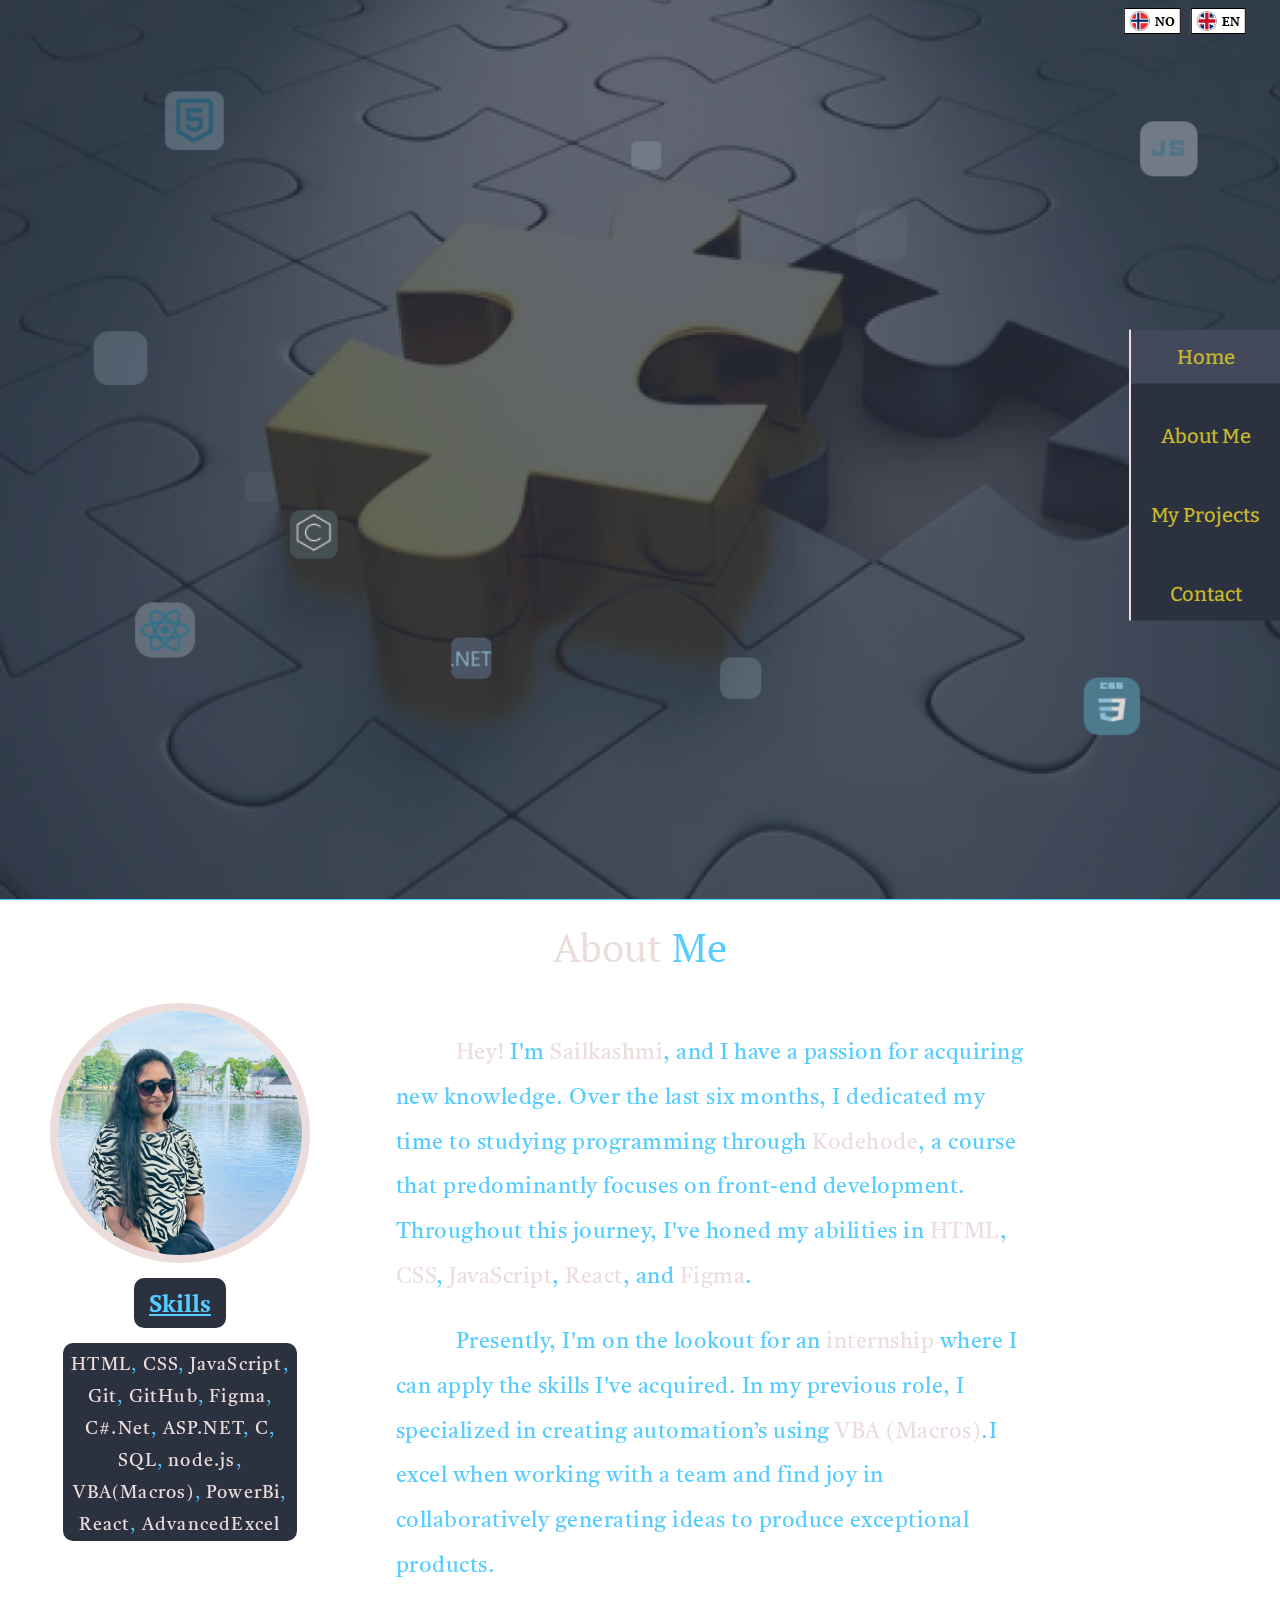
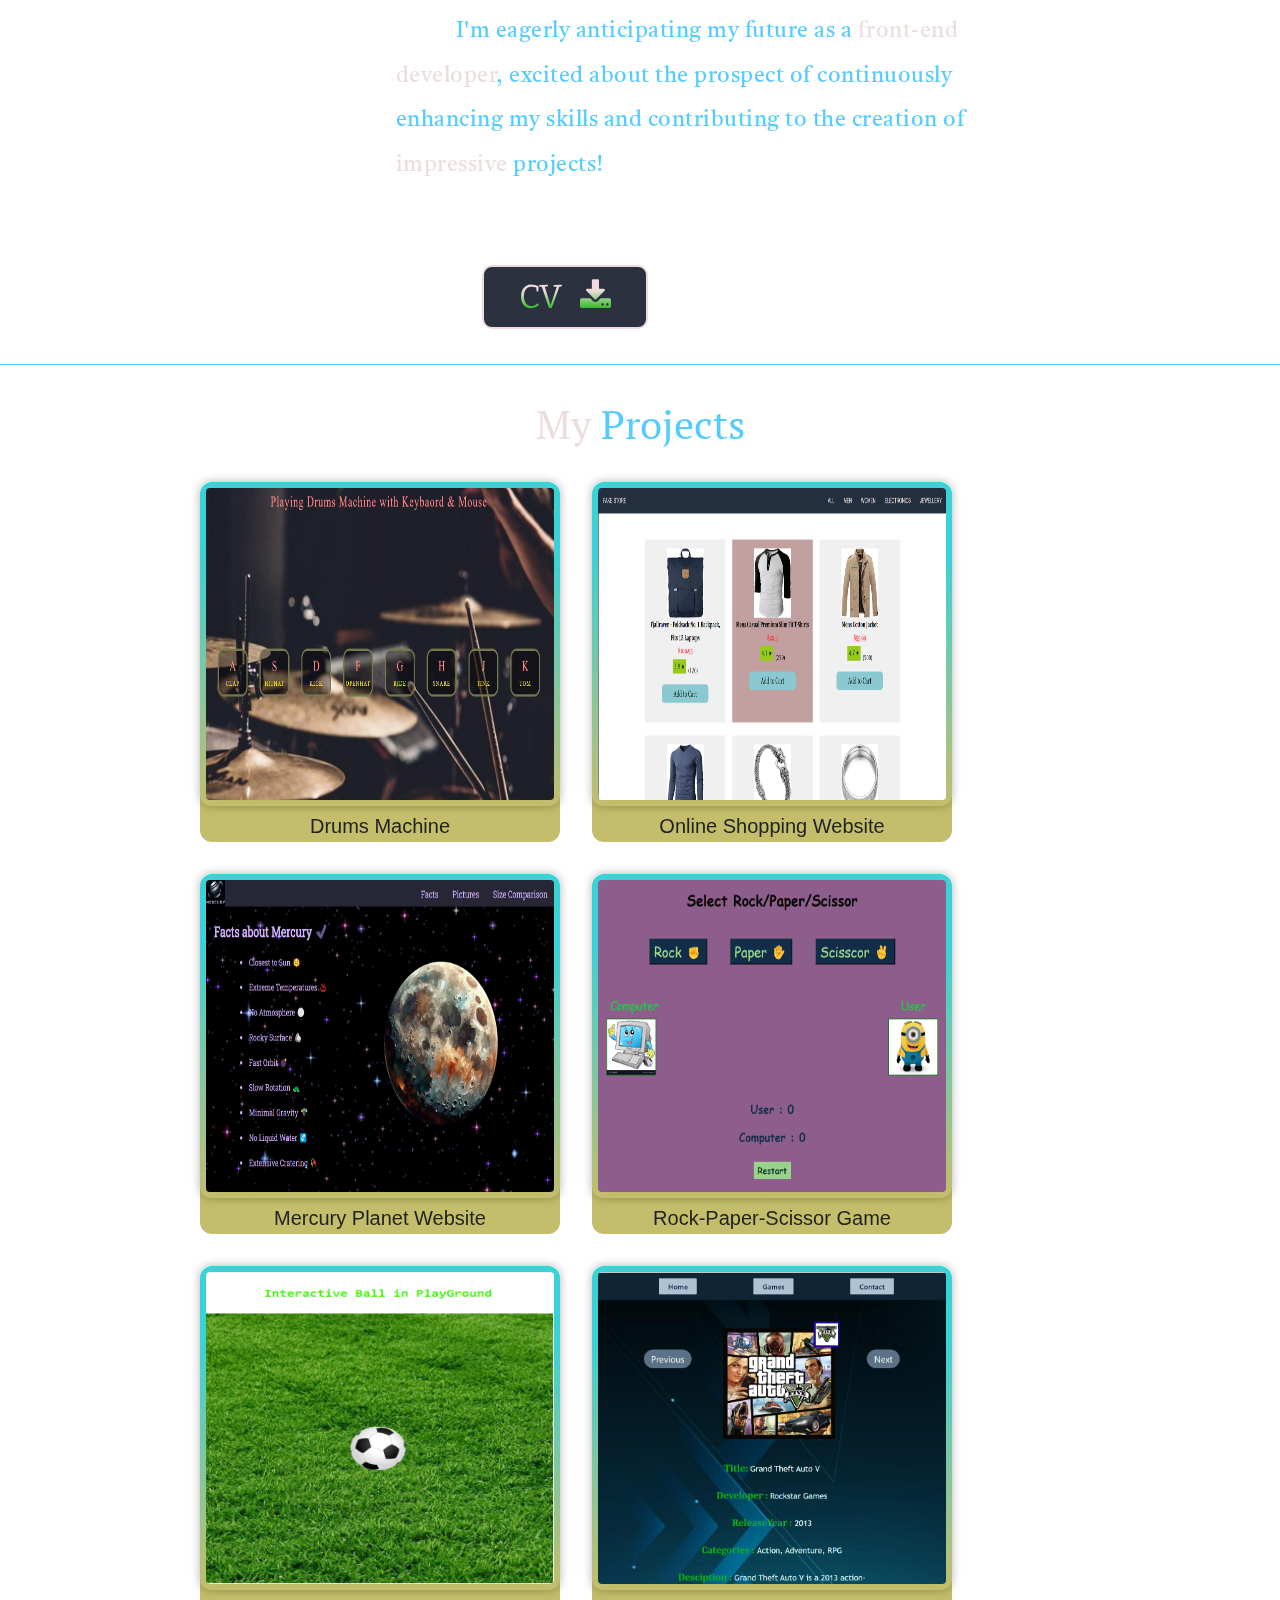
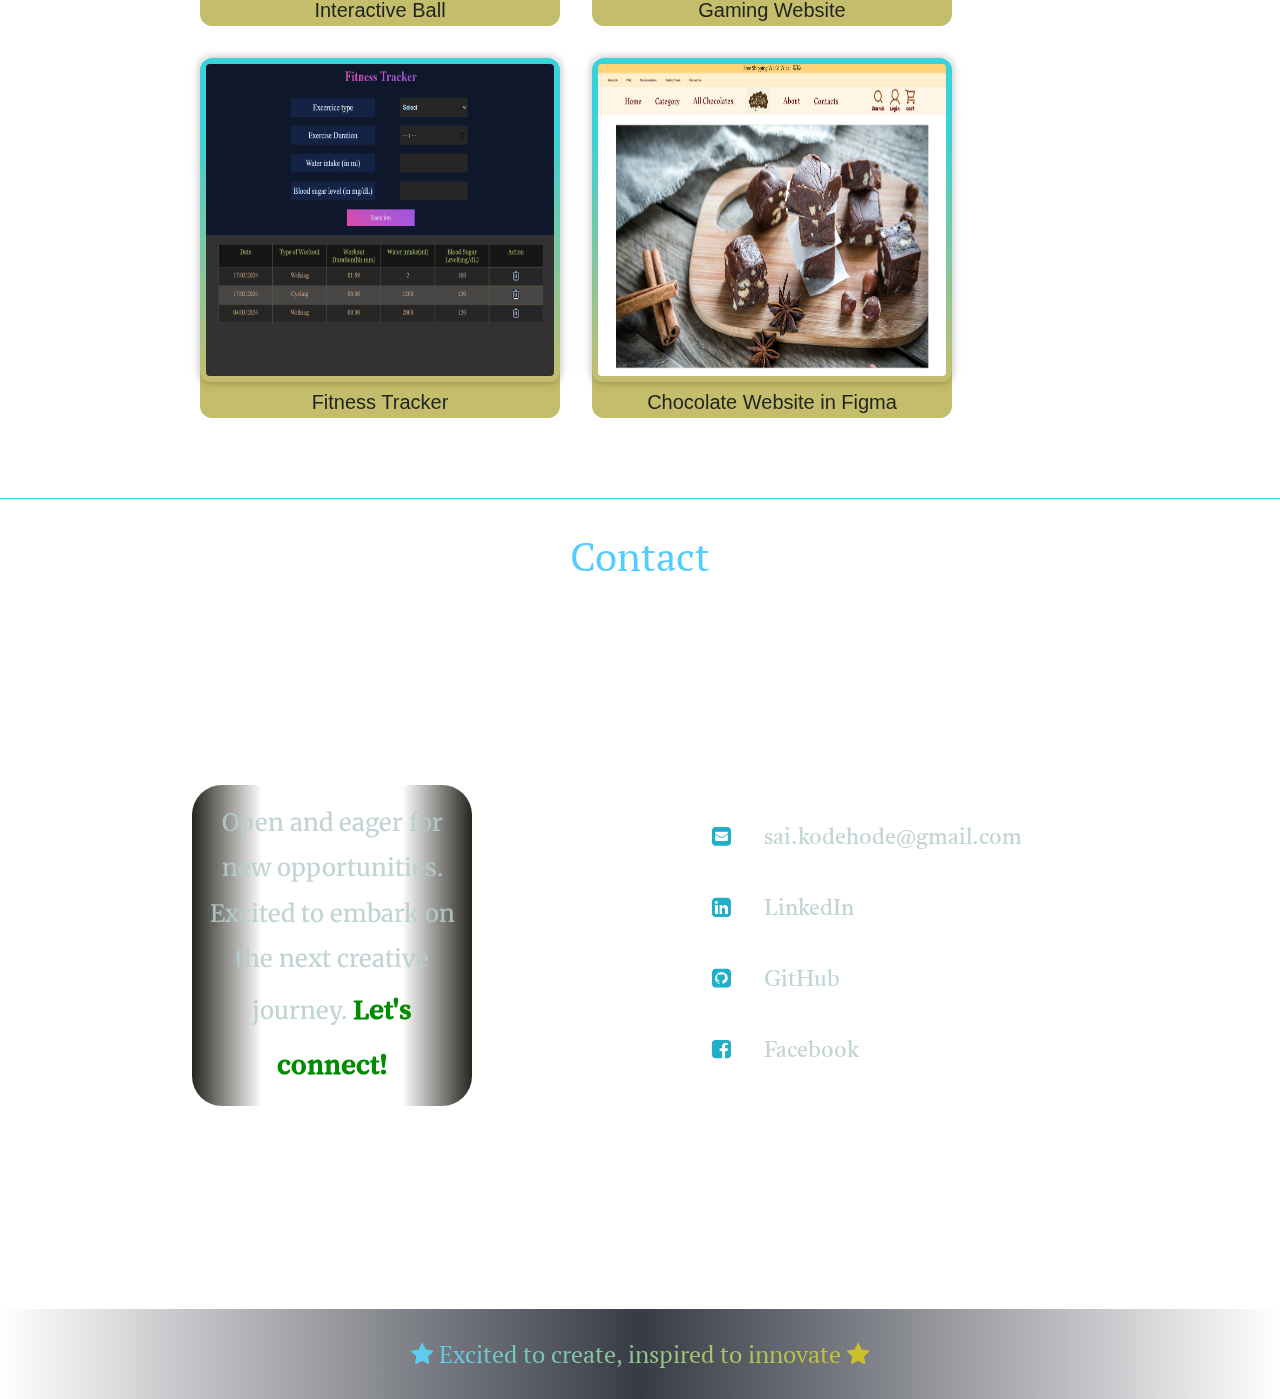
==== indexenglish.html @ f4fa4162 "Sailakshmi Navaneetam Portfolio" ====
<!DOCTYPE html>
<html lang="en">
  <head>
    <meta charset="UTF-8" />
    <meta name="viewport" content="width=device-width, initial-scale=1.0" />
    <link rel="stylesheet" href="style.css" />
    <script src="script.js" defer></script>
    <link rel="icon" href="images/Sai favicon7.png" type="image/x-icon" />

    <link rel="preconnect" href="https://fonts.googleapis.com" />
    <link rel="preconnect" href="https://fonts.gstatic.com" crossorigin />
    <link
      href="https://fonts.googleapis.com/css2?family=PT+Serif:ital,wght@0,400;0,700;1,400;1,700&display=swap"
      rel="stylesheet"
    />
    <link
      href="https://fonts.googleapis.com/css2?family=Bitter:ital,wght@0,100..900;1,100..900&family=Ojuju:wght@200..800&display=swap"
      rel="stylesheet"
    />
    <link
      href="https://fonts.googleapis.com/css2?family=Merriweather:ital,wght@0,300;0,400;0,700;0,900;1,300;1,400;1,700;1,900&family=Roboto+Condensed:ital,wght@0,100..900;1,100..900&family=Roboto:ital,wght@0,100;0,300;0,400;0,500;0,700;0,900;1,100;1,300;1,400;1,500;1,700;1,900&display=swap"
      rel="stylesheet"
    />
    <link
      href="https://fonts.googleapis.com/css2?family=Song+Myung&family=Tiro+Telugu:ital@0;1&display=swap"
      rel="stylesheet"
    />
    <link
      href="https://fonts.googleapis.com/css2?family=Song+Myung&display=swap"
      rel="stylesheet"
    />
    <title id="name">Sailakshmi Navaneetam - Portfolio</title>
    <link
      rel="stylesheet"
      href="https://cdnjs.cloudflare.com/ajax/libs/font-awesome/4.7.0/css/font-awesome.min.css"
    />
  </head>
  <body>
    <div id="language-toggle">
      <button data-lang="no" onclick="changeLanguage('index.html')">
        <div class="flag-container">
          <img src="images/Noway flag icon circle.png" alt="Norway Flag" />
          <span>NO</span>
        </div>
      </button>
      <button data-lang="en" onclick="changeLanguage('indexenglish.html')">
        <div class="flag-container">
          <img src="images/Britan-flag-round-circle-icon.webp" alt="US Flag" />
          <span>EN</span>
        </div>
      </button>
    </div>
    <div class="background"></div>
    <div class="hamburger-menu">
      &#9776;
      <div class="close-menu">&#10006;</div>
    </div>
    <!-- Landing Page -->
    <!-- header -->
    <header>
      <nav id="navbar">
        <ul>
          <li id="homeNavItem">
            <a href="#home" class="">Home</a>
          </li>
          <li id="aboutMeNavItem">
            <a href="#aboutme">About Me</a>
          </li>
          <li id="projectsNavItem">
            <a href="#myprojects">My Projects</a>
          </li>
          <li id="contactNavItem">
            <a href="#contact">Contact</a>
          </li>
        </ul>
      </nav>
    </header>
    <!-- main section -->
    <main id="mainContentContainer">
      <section id="home" class="section-class">
        <div id="title">
          <p id="name">Sailakshmi Navaneetam</p>
          <p id="designation">-Frontend Developer-</p>
        </div>
      </section>
    </main>
    <!-- About Me -->
    <section id="aboutme" class="section-class">
      <h1 class="about-heading">About <span class="me-heading">Me</span></h1>
      <div id="aboutme-div" class="grid-container">
        <!-- Profile picture -->
        <img
          class="image"
          src="images/Sai-profile pic.jpg"
          alt="Sai Profile Picture"
        />
        <!-- pitch -->
        <div id="pitch" class="main-color">
          <p>
            <span class="highlight-color">Hey!</span> I'm
            <span class="highlight-color">Sailkashmi</span>, and I have a
            passion for acquiring new knowledge. Over the last six months, I
            dedicated my time to studying programming through
            <span class="highlight-color">Kodehode</span>, a course that
            predominantly focuses on
            <span class="highlight-color"></span>front-end development.
            Throughout this journey, I've honed my abilities in
            <span class="highlight-color">HTML</span>,
            <span class="highlight-color">CSS</span>,
            <span class="highlight-color">JavaScript</span>,
            <span class="highlight-color">React</span>, and
            <span class="highlight-color">Figma</span>.
          </p>
          <p>
            Presently, I'm on the lookout for an
            <span class="highlight-color">internship</span> where I can apply
            the skills I've acquired. In my previous role, I specialized in
            creating automation’s using
            <span class="highlight-color">VBA (Macros)</span>.I excel when
            working with a team and find joy in collaboratively generating ideas
            to produce exceptional products.
          </p>
          <p>
            I'm eagerly anticipating my future as a
            <span class="highlight-color">front-end developer</span>, excited
            about the prospect of continuously enhancing my skills and
            contributing to the creation of
            <span class="highlight-color">impressive</span>
            projects!
          </p>
        </div>
        <!-- skills -->
        <div class="skills-container">
          <h2 class="skills-heading">Skills</h2>
          <p id="skill-set" class="main-color">
            <span class="highlight-color">HTML</span>,
            <span class="highlight-color"> CSS</span>,
            <span class="highlight-color"> JavaScript</span>,
            <span class="highlight-color"> Git</span>,
            <span class="highlight-color"> GitHub</span>,
            <span class="highlight-color"> Figma</span>,
            <span class="highlight-color"> C#.Net</span>,
            <span class="highlight-color"> ASP.NET</span>,
            <span class="highlight-color"> C</span>,
            <span class="highlight-color"> SQL</span>,
            <span class="highlight-color"> node.js</span>,
            <span class="highlight-color"> VBA(Macros)</span>,
            <span class="highlight-color"> PowerBi</span>,
            <span class="highlight-color"> React</span>,
            <span class="highlight-color"> AdvancedExcel</span>
          </p>
        </div>
        <!-- Resume -->
        <button id="resume">
          <a href="images/CV Sailakshmi Navaneetam.pdf" download
            >CV <i class="fa fa-download"></i
          ></a>
        </button>
      </div>
    </section>

    <!-- My projects -->
    <section id="myprojects" class="section-class">
      <h1 class="about-heading">My <span class="me-heading">Projects</span></h1>
      <!-- projects container -->
      <div class="project-container">
        <!-- individual project -->
        <div class="project-item">
          <img
            src="images/Playing Drums using keyboard and mouse.png"
            alt="Music key notes with background as playing drums image"
          />
          <p class="project-name">Drums Machine</p>
          <div class="description">
            <p>
              "Play drums interactively with keyboard and mouse controls.
              Features vibrant design, clickable buttons, and responsive sound
              mapping using HTML, CSS, and JavaScript."

              <a
                class="github-link"
                href="https://github.com/Kodehode-Stavanger/javascript-advanced-project-drum-machine-Sai-kodehode"
                target="_blank"
                >Github Repo</a
              >
              <a
                class="live-link"
                href="https://kodehode-stavanger.github.io/javascript-advanced-project-drum-machine-Sai-kodehode/"
                target="_blank"
                >Live Page</a
              >
            </p>
          </div>
        </div>
        <div class="project-item">
          <img
            src="images/Fake Store using API's.png"
            alt="Fake store website image"
          />
          <p class="project-name">Online Shopping Website</p>
          <div class="description">
            <p>
              "Fake Store API Webpage: Explore products with dynamic category
              filtering. Responsive design using HTML, CSS, and JavaScript using
              API's for an interactive shopping experience."
              <a
                class="github-link"
                href="https://github.com/Kodehode-Stavanger/javascript-advanced-project-api-Sai-kodehode"
                target="_blank"
                >Github Repo</a
              >
              <a
                class="live-link"
                href="https://kodehode-stavanger.github.io/javascript-advanced-project-api-Sai-kodehode/"
                target="_blank"
                >Live Page</a
              >
            </p>
          </div>
        </div>

        <div class="project-item">
          <img
            src="images/Mercury Planet Website.png"
            alt="Mercury planet Website image"
          />
          <p class="project-name">Mercury Planet Website</p>
          <div class="description text-container">
            <p>
              "Explore facts, images, and size comparison with other planets.
              Responsive design, smooth scrolling, and dynamic image slideshow
              implemented using HTML, CSS, and JavaScript.
              <a
                class="github-link"
                href="https://github.com/Sai-kodehode/Mercury-Planet-Website"
                target="_blank"
                >Github Repo</a
              >
              <a
                class="live-link"
                href="https://sai-kodehode.github.io/Mercury-Planet-Website/"
                target="_blank"
                >Live Page</a
              >
            </p>
          </div>
        </div>

        <div class="project-item">
          <img
            src="images/Rock Paper Scissor game.png"
            alt="Rock-paper-Scissor game image"
          />
          <p class="project-name">Rock-Paper-Scissor Game</p>
          <div class="description">
            <p>
              "Interactive game with user-friendly buttons, computer and user
              options display, and a scoring system. Utilizes HTML, CSS, and
              JavaScript for a dynamic gaming experience."
              <a
                class="github-link"
                href="https://github.com/Kodehode-Stavanger/javascript-basic-mini-project-Sai-kodehode"
                target="_blank"
                >Github Repo</a
              >
              <a
                class="live-link"
                href="https://kodehode-stavanger.github.io/javascript-basic-mini-project-Sai-kodehode/"
                target="_blank"
                >Live Page</a
              >
            </p>
          </div>
        </div>
        <div class="project-item">
          <img
            src="images/Moving ball inside the gplayground.png"
            alt="A ball inside playground image"
          />
          <p class="project-name">Interactive Ball</p>
          <div class="description">
            <p>
              "Webpage featuring a moveable Ball controlled by arrow keys or
              mouse clicks. Built with HTML, CSS, and JavaScript for dynamic
              positioning and user interaction within a visually appealing
              environment."<a
                class="github-link"
                href="https://github.com/Kodehode-Stavanger/javascript-advanced-assignment-1-Sai-kodehode"
                target="_blank"
                >Github Repo</a
              >
              <a
                class="live-link"
                href="https://kodehode-stavanger.github.io/javascript-advanced-assignment-1-Sai-kodehode/"
                target="_blank"
                >Live Page</a
              >
            </p>
          </div>
        </div>
        <div class="project-item">
          <img src="images/Gaming Website.png" alt="Gaming website image" />
          <p class="project-name">Gaming Website</p>
          <div class="description">
            <p>
              "Dynamic webpage showcasing the top 10 best-selling video games,
              featuring a sleek image slideshow and detailed game info. Built
              with HTML, CSS, and JavaScript for a responsive and interactive
              user experience."
              <a
                class="github-link"
                href="https://github.com/Sai-kodehode/Video-game-selling-website"
                target="_blank"
                >Github Repo</a
              >
              <a
                class="live-link"
                href="https://sai-kodehode.github.io/Video-game-selling-website/"
                target="_blank"
                >Live Page</a
              >
            </p>
          </div>
        </div>
        <div class="project-item">
          <img
            src="images/Fitness Tracker.png"
            alt="Fitness tracker app image"
          />
          <p class="project-name">Fitness Tracker</p>
          <div class="description">
            <p>
              "Log and monitor exercise details, water intake, and blood sugar
              levels. Features responsive form, dynamic record display, and
              local storage functionality using HTML, CSS, and JavaScript."<a
                class="github-link"
                href="https://github.com/Kodehode-Stavanger/user-data-assignment-Sai-kodehode"
                target="_blank"
                >Github Repo</a
              >
              <a
                class="live-link"
                href="https://kodehode-stavanger.github.io/user-data-assignment-Sai-kodehode/"
                target="_blank"
                >Live Page</a
              >
            </p>
          </div>
        </div>
        <div class="project-item">
          <img
            src="images/Chocolate Website using Figma.png"
            alt="Chocolate website image"
          />
          <p class="project-name">Chocolate Website in Figma</p>
          <div class="description">
            <p>
              "A Figma-based interactive prototype showcasing a delectable
              chocolate-themed website design with smooth transitions, appealing
              visuals, and user-friendly navigations."<a
                class="github-link"
                href="https://www.figma.com/proto/O6qCxlYyFYbtK8kiTZq91O/Chocolate-Website?type=design&node-id=7-3&t=lZ7sA6erXr1cUhA2-0&scaling=min-zoom&page-id=0%3A1"
                target="_blank"
                >Figma Link</a
              >
            </p>
          </div>
        </div>
      </div>
    </section>

    <!-- contact -->
    <section id="contact" class="section-class">
      <h1 id="contact-h1" class="me-heading">Contact</h1>
      <div id="contact-details">
        <p id="contact-message">
          Open and eager for new opportunities. Excited to embark on the next
          creative journey. <span>Let's connect!</span>
        </p>
        <div class="social-icons">
          <p>
            <i class="fa fa-envelope-square"></i>
            <a
              href="https://mail.google.com/mail/?view=cm&fs=1&to=sai.kodehode@gmail.com"
              target="_blank"
              rel="noopener noreferrer"
            >
              sai.kodehode@gmail.com
            </a>
          </p>

          <p>
            <i class="fa fa-linkedin-square"></i>
            <a
              href="https://www.linkedin.com/in/sailakshmi-navaneetam-58b201a7"
              target="_blank"
              rel="noopener noreferrer"
            >
              LinkedIn</a
            >
          </p>

          <p>
            <i class="fa fa-github-square"></i>
            <a
              href="https://github.com/Sai-kodehode"
              target="_blank"
              rel="noopener noreferrer"
              >GitHub</a
            >
          </p>

          <p>
            <i class="fa fa-facebook-square"></i>
            <a
              href="https://www.facebook.com/sailakshmi.navaneetam.5"
              target="_blank"
              rel="noopener noreferrer"
              >Facebook</a
            >
          </p>
        </div>
      </div>
    </section>

    <!-- footer -->
    <footer>
      <div>
        <p>
          <i class="fa fa-star left"></i> Excited to create, inspired to
          innovate
          <i class="fa fa-star right"></i>
        </p>
      </div>
    </footer>
  </body>
</html>
---- style.css ----
/* Default styling */
*,
*::before,
*::after {
  margin: 0;
  padding: 0;
  box-sizing: border-box;
  scroll-behavior: smooth;
}

body {
  padding: 0;
  margin: 0;
  overflow-x: hidden;
}
/* variables */
:root {
  --color-blue: #55ccff;
  --color-yellow: #d3c11a;
  --color-light-orange: #ecdcdc;
  --bkclr--black: #2c3140;

  --ff-primary: "PT Serif", serif;
  --ff-secondary: "Song Myung", serif;
  --ff-tertiary: "Tiro Telugu", serif;
}
/* hamburger, close menu's */
.hamburger-menu,
.close-menu {
  user-select: none;
  position: fixed;
  top: 0px;
  right: 0px;
  padding: 5px 5px 0 0;
  color: #1bdb8b;
  font-size: 1.625rem;
  z-index: 101;
  cursor: pointer;
}
.close-menu {
  z-index: 102;
}
/* background image */
.background {
  position: fixed;
  top: 0;
  left: 0;
  width: 100%;
  height: 100%;
  background: url("images/Landing\ page\ -\ background\ image4.png");
  background-size: cover;
  transition: filter 0.0001s ease;
  z-index: -1;
}
/* header */
header {
  position: fixed;
  width: 100%;
  z-index: 100;
}

nav {
  user-select: none;
  background-color: var(--bkclr--black);
}
nav ul {
  padding: 15px 0;
  text-align: center;
  height: 100vh;
}
nav li {
  list-style-type: none;
  cursor: pointer;
  height: 10%;
  margin-top: 30px;
}

nav a {
  display: flex;
  flex-direction: column;
  justify-content: center;
  height: 100%;
  color: #c7b82c;
  font-weight: 500;
  font-size: 20px;
  cursor: pointer;
  font-family: "Bitter", serif;
  text-decoration: none;
}

nav li#homeNavItem.active,
nav li#aboutMeNavItem.active,
nav li#projectsNavItem.active,
nav li#contactNavItem.active {
  background-color: #43495b;
}
nav a:hover {
  color: #1bdb8b;
  text-decoration: underline;
}
nav li:hover {
  background-color: #1f1f20;
}
/* header under 768px width */
@media (max-width: 768px) {
  nav,
  header,
  .close-menu {
    display: none;
  }
  nav.active,
  header.active,
  .hamburger-menu {
    display: block;
  }
  nav.active .hamburger-menu {
    display: none;
  }
  nav.active .close-menu {
    display: block;
  }
  header.active {
    display: block;
  }
}
/* header above 768px width */
@media only screen and (min-width: 768px) {
  header {
    position: fixed;
    top: 50%;
    right: 0;
    height: 100%;
    transform: translateY(-50%);
    width: fit-content;
  }

  nav {
    top: 50%;
    right: 0;
    transform: translateY(-50%);
    height: fit-content;
    user-select: none;
    position: relative;
    border-left: 2px solid var(--color-light-orange);
  }
  nav ul {
    text-align: center;
    height: auto;
    padding: 0;
  }
  nav li {
    margin: 25px 0px;
  }

  nav a {
    padding: 15px 20px;
  }

  .close-menu,
  .hamburger-menu {
    display: none;
  }
}
@media only screen and (min-width: 1720px) {
  nav a {
    font-size: 26px;
  }
}

#language-toggle {
  position: fixed;
  top: 0;
  right: 0;
  transform: translateX(-10%);
  display: flex;
  justify-content: center;
  align-items: center;
  z-index: 1000;
  margin: 0.5rem 1rem;
  padding: 0;
}

#language-toggle .flag-container {
  /* cursor: pointer; */
  display: flex;
  align-items: center;
  font-family: var(--ff-primary);
  font-weight: 600;
}

#language-toggle img {
  width: 20px; /* Adjust the width as needed */
  height: auto; /* Maintain aspect ratio */
  margin-right: 5px; /* Add some spacing between the flag and text */
}

#language-toggle button {
  background-color: #fff;
  color: #000;
  border: 1px solid #000;
  padding: 2px 5px;
  cursor: pointer;
  margin: 0 5px;
}

main section {
  user-select: none;
  width: 100%;
  height: 100vh;
}
#title {
  width: 100%;
  height: 100%;
  display: flex;
  flex-direction: column;
  justify-content: center;
  align-items: center;
  font-family: var(--ff-primary);
  margin: 0 auto;
  font-weight: 400;
}
#name {
  background: linear-gradient(rgb(7, 172, 242) 20%, rgba(236, 220, 220, 1) 50%);
  background-clip: text;
  color: transparent;
  font-size: 1.5rem;
  padding: 0 0 0.8em 0;
  letter-spacing: 0.02em;
}
#designation {
  font-size: 0.6rem;
  letter-spacing: 0.2em;
  color: var(--color-blue);
}

/* media query fortitle */
@media (min-width: 300px) {
  #name {
    font-size: 2rem;
  }
  #designation {
    font-size: 1rem;
    letter-spacing: 0.3em;
  }
}

@media (min-width: 768px) {
  #name {
    font-size: 2.2rem;
  }
  #designation {
    font-size: 1.1rem;
    letter-spacing: 0.4em;
  }
}
@media (min-width: 840px) {
  #name {
    font-size: 2.8rem;
  }
  #designation {
    font-size: 1.3rem;
  }
}

@media (min-width: 1100px) {
  #name {
    font-size: 3.5rem;
  }
  #designation {
    font-size: 1.5rem;
    letter-spacing: 0.5em;
  }
}

@media (min-width: 1720px) {
  #name {
    font-size: 4.5rem;
  }
  #designation {
    font-size: 1.7rem;
    letter-spacing: 0.55em;
  }
}

/* About Me */
#aboutme {
  /* user-select: none; */
  display: flex;
  flex-direction: column;
  align-items: center;
  width: 100%;
  min-height: 100vh;
  text-align: center;
  align-items: center;
  padding: 1.875em;
}
#aboutme h1 {
  margin-bottom: 1.275em;
}
.about-heading,
.me-heading {
  color: var(--color-light-orange);
  font-family: var(--ff-primary);
  font-style: normal;
  font-size: 40px;
  font-weight: 300;
}
.me-heading {
  color: var(--color-blue);
}
.main-color {
  color: var(--color-blue);
}
.highlight-color {
  color: var(--color-light-orange);
}
#aboutme-div .image {
  width: 260px;
  height: 260px;
  border-radius: 200px;
  border: 8px solid var(--color-light-orange);
  object-fit: cover;
}
#pitch {
  font-size: 1.25em;
  font-family: var(--ff-tertiary);
  font-style: normal;
  text-align: start;
  letter-spacing: 0.5px;
  padding: 1.25em 0.625em 0.3125em 1.25em;
}
#pitch p {
  line-height: 2;
  margin-bottom: 0.5em;
  text-indent: 60px;
}
.skills-heading {
  color: var(--color-blue);
  background-color: var(--bkclr--black);
  font-family: var(--ff-primary);
  font-weight: 300px;
  width: max-content;
  padding: 0.375em 0.625em;
  text-decoration: underline;
  border-radius: 10px;
  margin: 0 auto;
}
#skill-set {
  margin-top: 1.875em;
  padding: 1.875em;
  background-color: var(--bkclr--black);
  font-size: 1.125em;
  font-family: var(--ff-tertiary);
  border-radius: 16px;
  letter-spacing: 1.2px;
}
#resume {
  background-color: var(--bkclr--black);
  border: none;
  padding: 0.5em 0.75em;
  font-size: 1.25em;
  cursor: pointer;
  border: 0.1em solid var(--color-light-orange);
  border-radius: 10px;
  margin: 1.75em;
}
#resume:hover {
  border: 0.1em solid #25ba17;
}
#resume:focus {
  outline: auto;
}
.fa-download {
  padding-left: 0.3125em;
}
#resume a {
  background: linear-gradient(
    to bottom,
    var(--color-light-orange) 0%,
    var(--color-light-orange) 45%,
    #25ba17 60%,
    #25ba17 100%
  );
  background-clip: text;
  color: transparent;
  font-size: 1.6625em;
  margin: 0.625em;
  padding: 1.25em 0;
  cursor: pointer;
  font-family: "Bitter", serif;
}
/* media query for about me section */
@media only screen and (min-width: 768px) {
  #aboutme {
    padding: 1.25em 0 0 0;
    min-height: 100vh;
  }
  #aboutme h1 {
    margin-bottom: 10px;
  }
  #aboutme-div {
    display: grid;
    grid-template-columns: 1fr 4fr;
    grid-template-areas:
      "pic pitch"
      "sks pitch"
      "set pitch"
      "cv cv";
    align-items: center;
    text-align: center;
    row-gap: 15px;
    column-gap: 20px;
    height: auto;
    margin: 1.25em 12.5em 0 3.125em;
  }
  #aboutme-div .image {
    grid-area: pic;
    align-self: center;
    margin: 0 auto;
  }
  #pitch {
    grid-area: pitch;
    font-size: 1.4em;
    max-width: 90%;
    min-width: 350px;
    margin: 0 auto;
    align-self: flex-start;
  }
  #pitch p {
    line-height: 2;
    margin-bottom: 20px;
  }
  .skills-heading {
    grid-area: sks;
    margin: 0 auto;
    justify-self: self-end;
    margin-bottom: 0.625em;
  }
  #skill-set {
    grid-area: set;
    width: 90%;
    justify-self: self-start;
    height: fit-content;
    padding: 0.3125em 0.3125em 0;
    font-style: normal;
    border-radius: 10px;
    margin: 0 auto;
  }
  #resume {
    grid-area: cv;
    justify-self: center;
    align-self: flex-end;
  }
}
@media only screen and (min-width: 1720px) {
  #aboutme {
    padding: 2em 0 0 0;
  }

  #aboutme h1 {
    margin-bottom: 30px;
  }

  .about-heading,
  .me-heading {
    font-size: 3.5rem;
  }
  #aboutme-div .image {
    width: 360px;
    height: 360px;
  }
  #aboutme-div {
    margin: 1.25em 12.5em 0 3.125em;
  }

  #pitch {
    font-size: 1.7em;
  }

  #pitch p {
    line-height: 2;
    text-indent: 120px;
  }

  skills-heading {
    font-size: 2em;
  }
  #skill-set {
    font-size: 1.4em;
  }
  #resume {
    margin: 0 12.5em 3.75em 0;
  }
}

/* my projects */
#myprojects {
  user-select: none;
  min-height: 100vh;
  height: auto;
  width: 100%;
  padding-bottom: 5rem;
}
#myprojects h1 {
  padding: 2rem 0;
  width: fit-content;
  margin: 0 auto;
}
/* project container */
.project-container {
  max-width: 100%;
  line-height: 0;
  margin: 0 auto;
  display: flex;
  flex-wrap: wrap;
  justify-content: center;
  gap: 2em;
}
/* individual projects */
.project-item {
  height: 360px;
  width: 360px;
  max-width: 100%;
  position: relative;
  background: linear-gradient(180deg, #39d2d7 20%, #c4bd6b 90%);
  border-radius: 12px;
}

.project-item img {
  height: 90%;
  width: 100%;
  border: 6px solid transparent;
  border-radius: 10px;
  box-shadow: 0 0 10px rgba(0, 0, 0, 0.3);
  object-fit: fill;
}
.project-item .project-name {
  text-align: center;
  margin: 1em 0;
  font-size: 1.25rem;
  color: #222323;
  font-weight: 500;
  font-family: "Trebuchet MS", "Lucida Sans Unicode", "Lucida Grande",
    "Lucida Sans", Arial, sans-serif;
}
.description {
  position: absolute;
  top: 0;
  left: 0;
  height: 100%;
  background-color: rgba(0, 0, 0, 0.7);
  color: #ffffff;
  padding: 1em;
  opacity: 0;
  font-size: 1.25rem;
  transition: opacity 0.6s ease-in;
}
.project-item:hover .description {
  opacity: 1;
  color: #ffffff;
  padding: 1em;
  font-size: 1.25rem;
}
.github-link {
  /* text-decoration: none; */
  display: block;
  color: rgb(255, 196, 0);
}
.live-link {
  /* text-decoration: none; */
  color: rgb(51, 255, 0);
}

.description p {
  margin: 0.125em 0;
  line-height: 2;
}
/* media query for project container */
@media only screen and (min-width: 768px) {
  .project-container {
    max-width: 80%;
    margin-left: 4rem;
  }
}

@media only screen and (min-width: 1720px) {
  .project-container {
    row-gap: 5em;
    margin: 0 auto;
  }
  .project-item {
    height: 420px;
    width: 420px;
  }

  .description {
    font-size: 1.4rem;
  }

  .project-item:hover .description {
    font-size: 1.4rem;
  }
}

/* contact */
#contact {
  text-align: center;
  width: 100%;
  min-height: 90vh;
  max-height: auto;
  border: none;
}
#contact h1 {
  user-select: none;
  padding: 1rem 0 0 0;
}

#contact-details {
  height: 100%;
  gap: auto;
  padding: 1em;
  margin-top: var(--contact-details-margin-top);
}
#contact-message {
  user-select: none;
  background: linear-gradient(to right, #1e2535, transparent, #1e2535);
  font-family: "Merriweather", serif;
  font-weight: 500;
  font-style: normal;
  padding: 1.2rem;
  border-radius: 0.75em;
  font-size: 1.125rem;
  line-height: 1.9;
  color: #b8cdcddd;
}
#contact-message span {
  color: rgb(0, 139, 0);
  font-weight: 800;
  font-size: 1.5rem;
  font-family: var(--ff-secondary);
}
.social-icons {
  margin-top: 10%;
  color: var(--color-blue);
}
.social-icons p {
  padding: 1.25rem 0 0.625em;
  font-size: 1.4rem;
}
.social-icons p a {
  color: #b8cdcddd;
  font-size: 1.1rem;
  font-family: var(--ff-tertiary);
  font-style: normal;
  text-decoration: none;
  padding-left: 0.625em;
}
.social-icons p a:hover {
  color: rgb(14, 196, 14);
  text-decoration: underline;
}
.social-icons p i {
  color: rgb(32, 175, 201);
  font-size: 1.125rem;
}
.social-icons p i:hover + a {
  color: #7845a7;
}

/* media Query for contact */
@media only screen and (min-width: 768px) {
  #contact {
    display: flex;
    flex-direction: column;
    justify-content: flex-start;
    align-items: center;
  }
  #contact h1 {
    padding: 1.875rem 0 0 0;
    margin-bottom: 0;
  }

  #contact-details {
    display: flex;
    flex-direction: row;
    justify-content: space-around;
    align-items: center;
    width: 90%;
    margin-top: var(--contact-details-margin-top);
  }
  #contact-message {
    background: linear-gradient(
      to right,
      #25241e,
      transparent,
      transparent,
      transparent,
      #25241e
    );
    font-size: 1.25rem;
    border-radius: 1.25em;
    text-overflow: none;
    min-width: 250px;
    max-width: 25%;
    padding: 0.25rem;
  }

  #contact-message span {
    font-size: 1.5rem;
  }
  .social-icons {
    margin-top: 0px;
    text-align: start;
    margin-right: 50px;
  }
  .social-icons p {
    padding: 1rem;
  }
  .social-icons p a {
    font-size: 1.2rem;
  }

  .social-icons p {
    font-size: 1.2rem;
  }
  .social-icons p i {
    padding-right: 0.2em;
    font-size: 1.2rem;
  }
}

@media only screen and (min-width: 940px) {
  #contact-message {
    font-size: 1.5rem;
    padding: 0.9375rem;
  }
  #contact-message span {
    font-size: 1.8rem;
  }

  .social-icons p a {
    font-size: 1.375rem;
  }
  .social-icons p {
    font-size: 1.25rem;
  }
  .social-icons p i {
    padding-right: 0.625em;
    font-size: 1.375rem;
  }
}

@media only screen and (min-width: 1720px) {
  #contact-message {
    font-size: 2.2rem;
    padding: 1rem;
  }
  #contact-message span {
    font-size: 2.6rem;
  }

  .social-icons p a {
    font-size: 2rem;
  }
  .social-icons p i {
    font-size: 2.2rem;
  }
}

.section-class {
  border-bottom: 1px solid #55ccff;
}
/* Footer */
footer {
  user-select: none;
  display: flex;
  background: linear-gradient(to right, transparent, #373b45, transparent);
  background-color: transparent;
  text-align: center;
  align-items: center;
  justify-content: center;
  min-height: 10vh;
  width: 100%;
  font-size: 1rem;
  font-family: var(--ff-primary);
}
footer p {
  background: linear-gradient(to right, #55ccff, #d3c11a);
  -webkit-background-clip: text;
  background-clip: text;
  color: transparent;
}
footer p {
  padding: 0.5em;
}

/* media query for footer */
@media only screen and (min-width: 768px) {
  footer {
    font-size: 1.2rem;
  }
  footer p {
    padding: 0.7em;
  }
}
@media only screen and (min-width: 940px) {
  footer {
    font-size: 1.5rem;
  }
  footer p {
    padding: 1em;
  }
}
@media only screen and (min-width: 1720px) {
  footer {
    font-size: 2rem;
  }
}

/* Landing page */
#title {
  opacity: 0;
  transform: translateY(-50%) scale(0.5);
  animation: revealText 1.2s ease-in-out forwards;
}
@keyframes revealText {
  from {
    opacity: 0;
    transform: translateY(-50%) scale(0.5);
  }
  to {
    opacity: 1;
    transform: translateY(0) scale(1);
  }
}
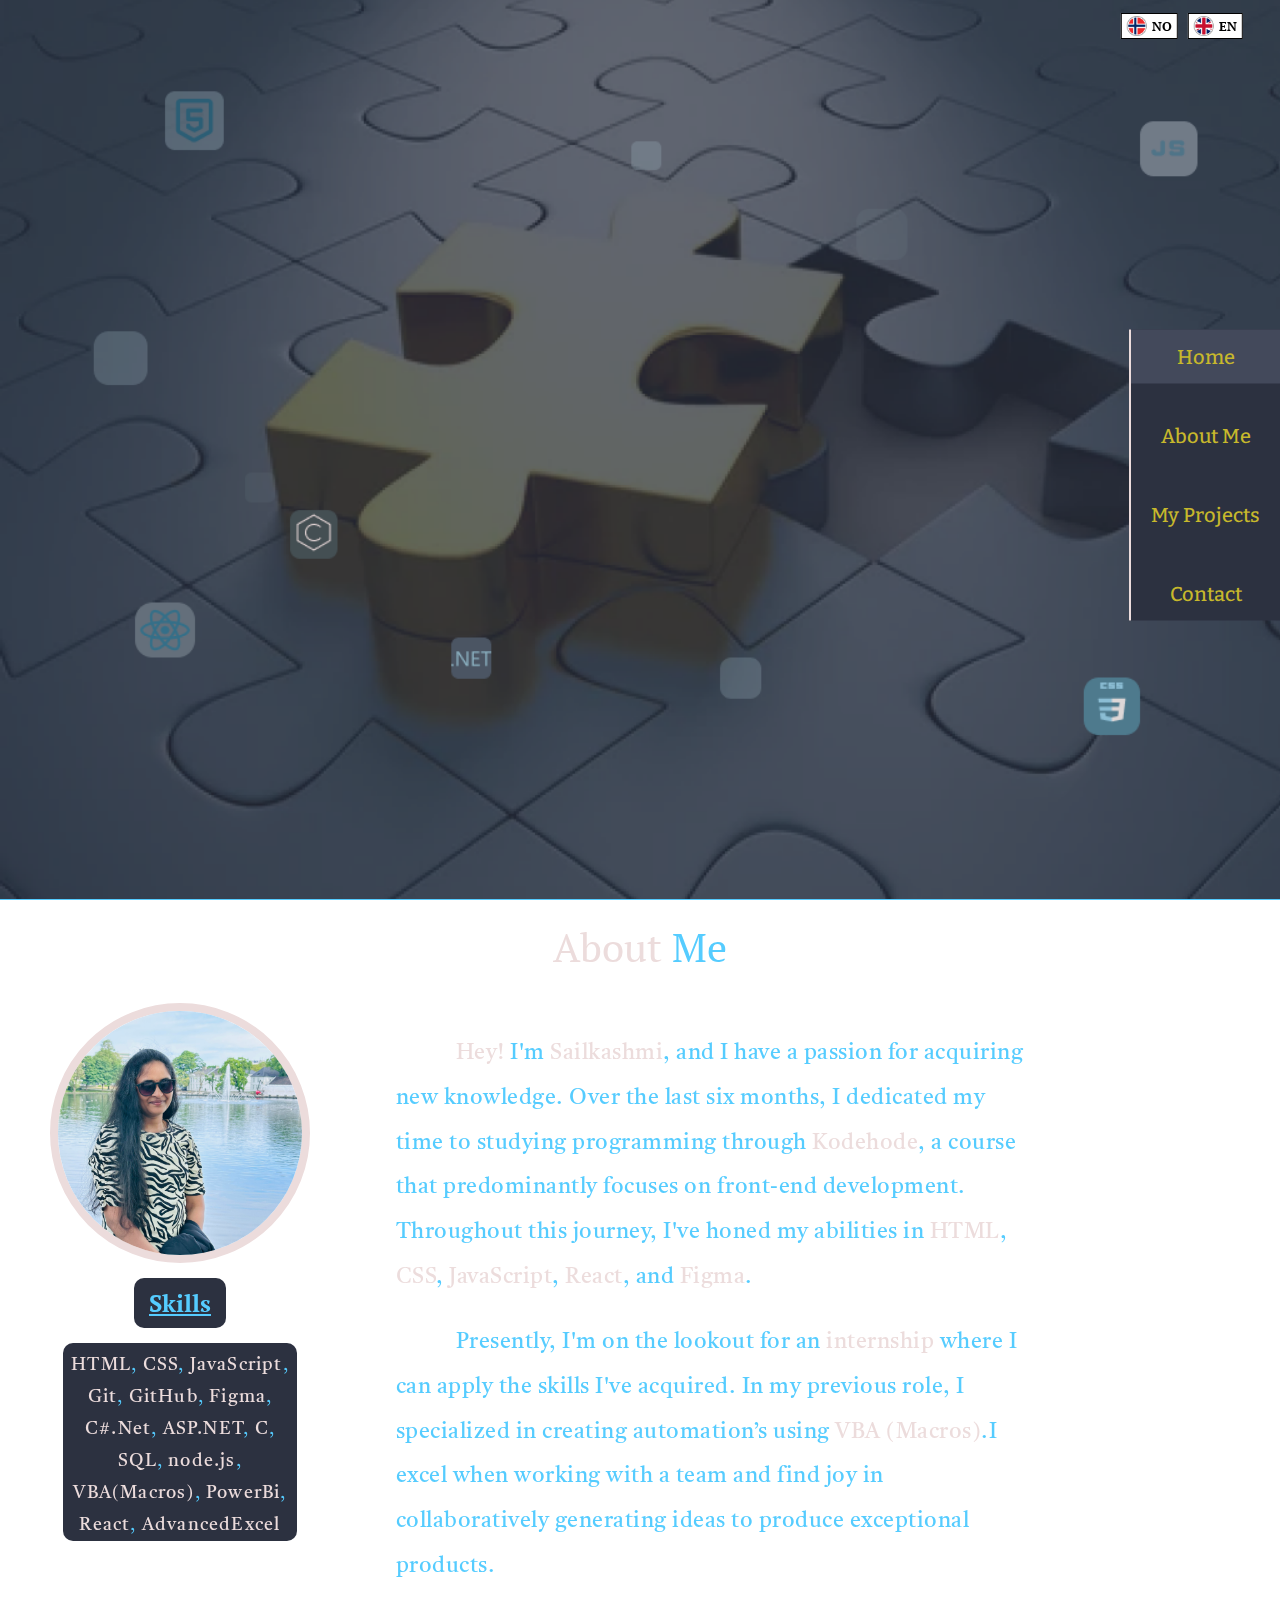
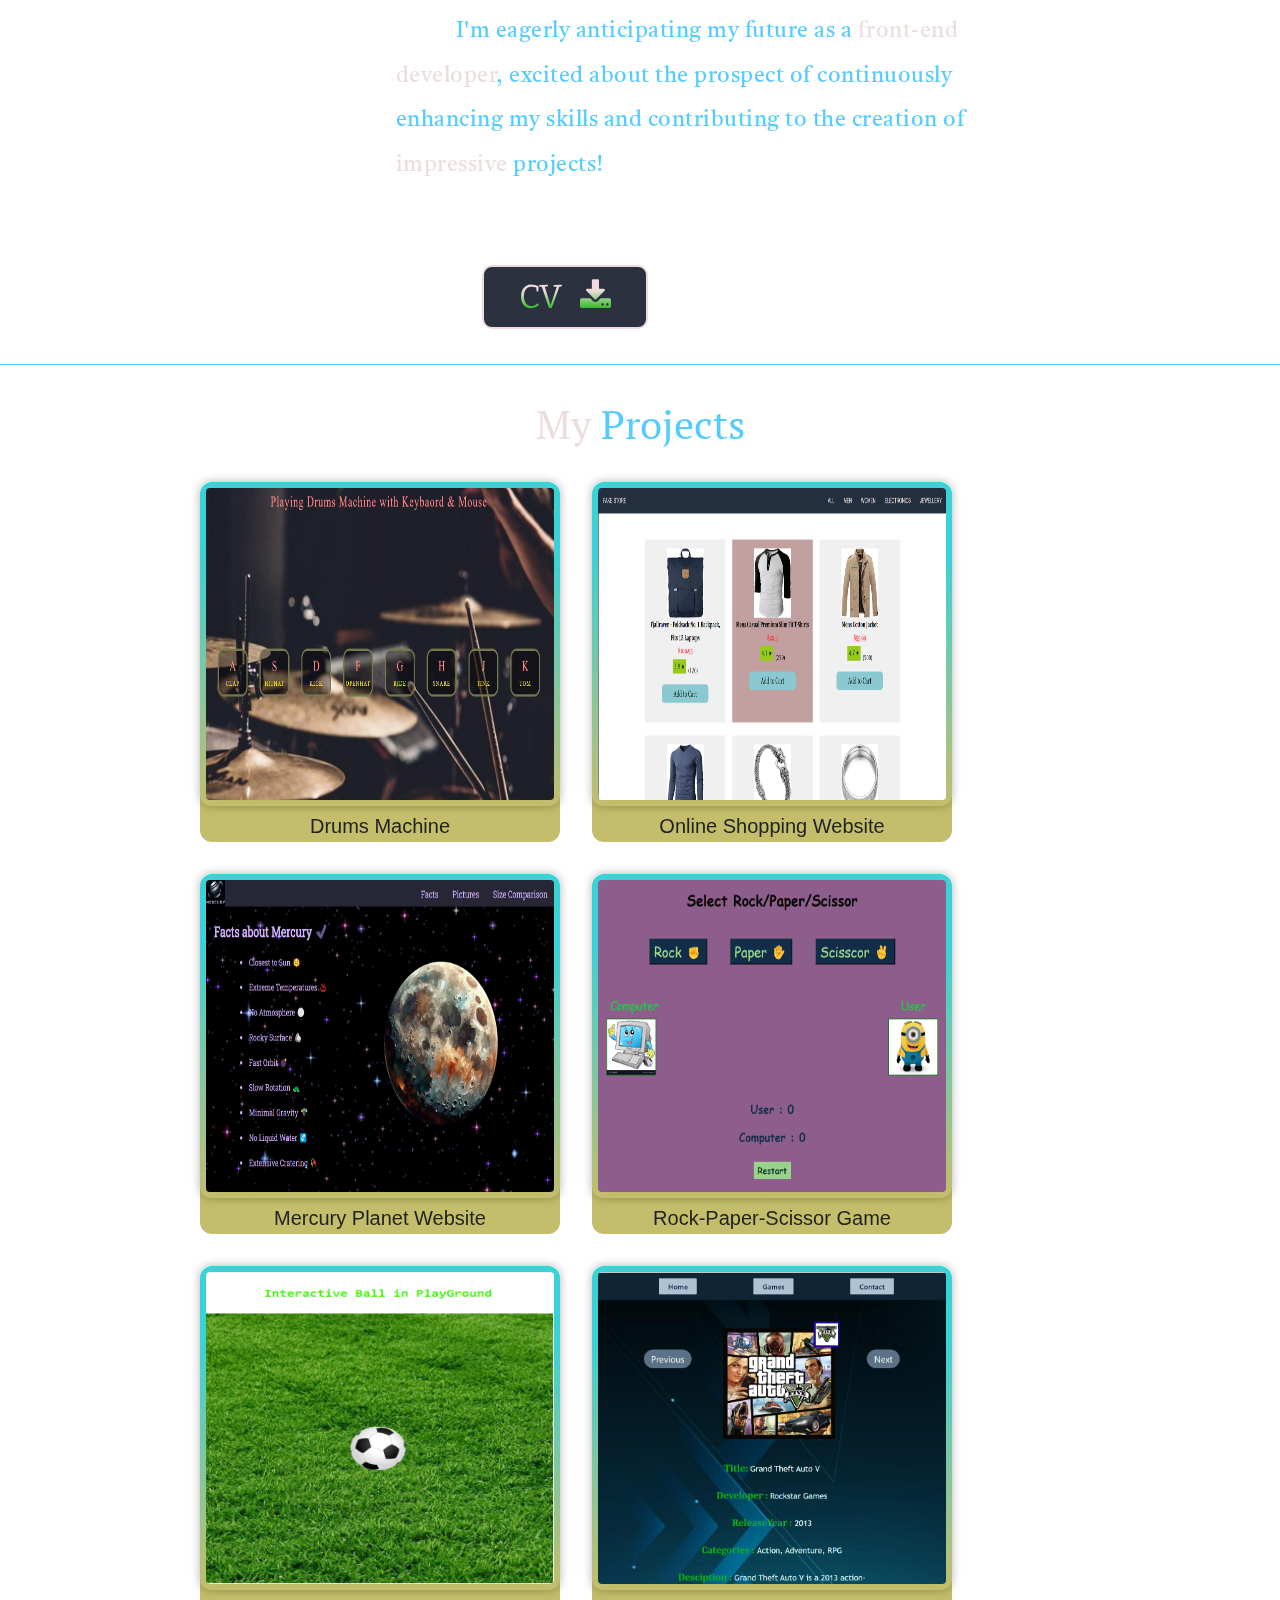
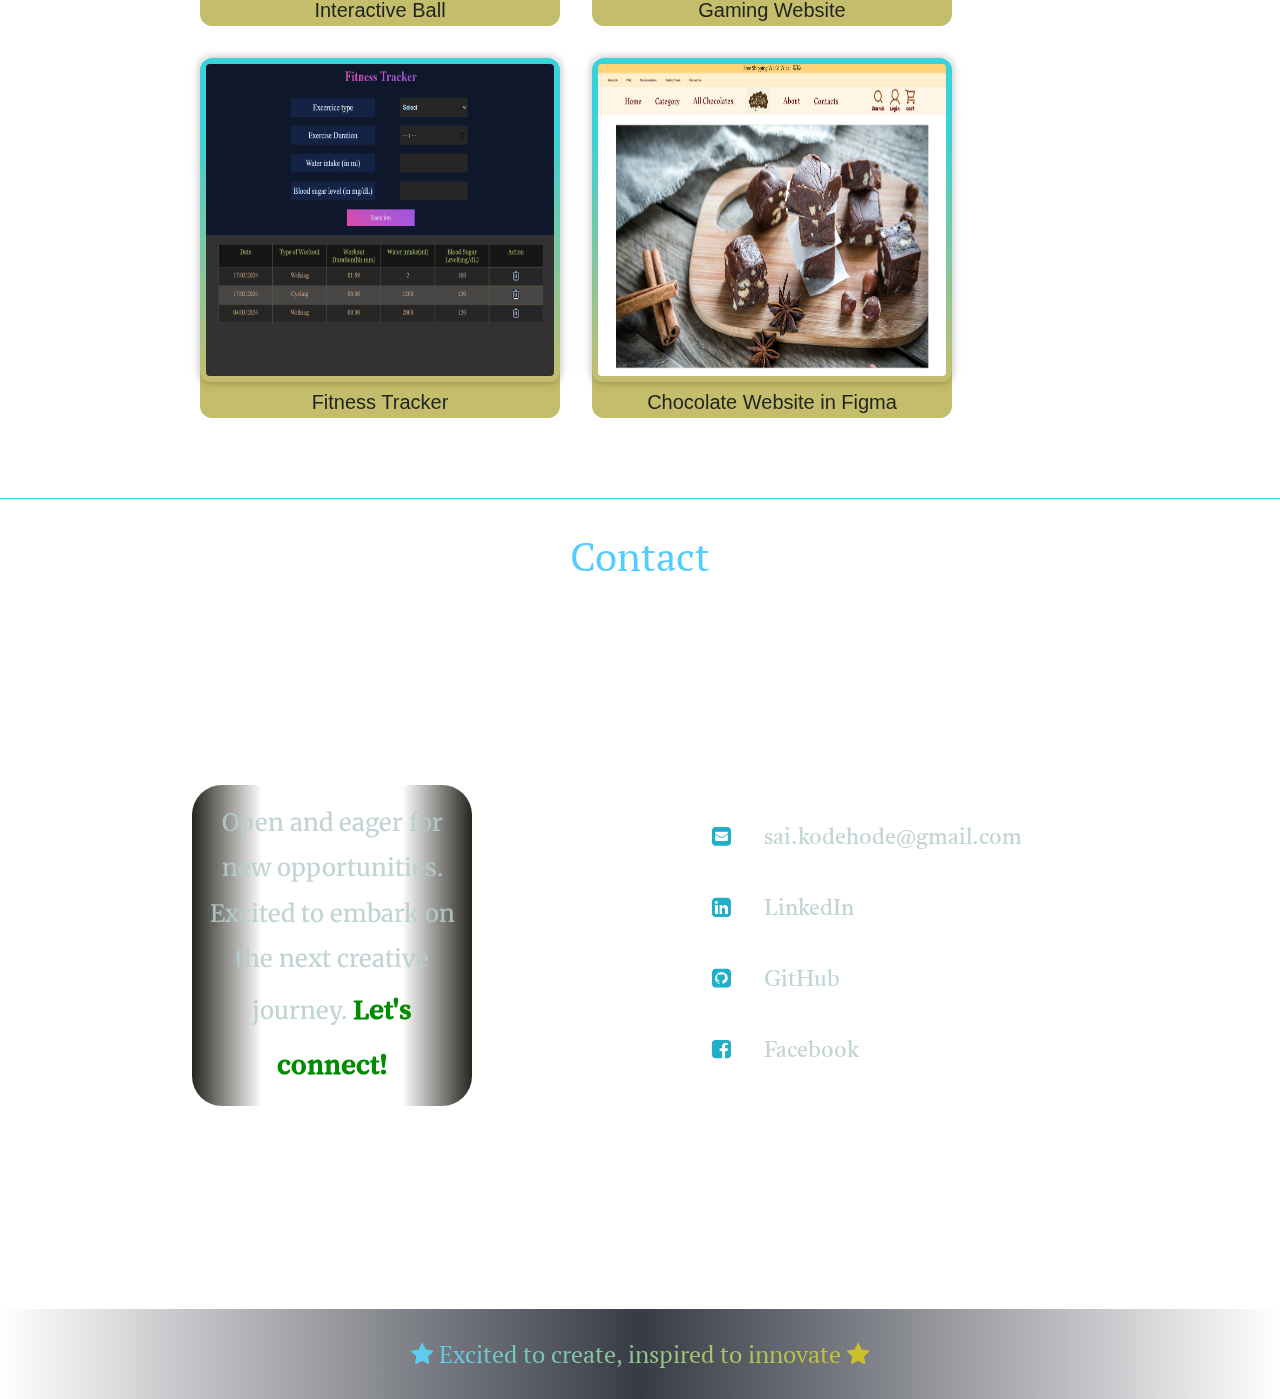
==== commit 5675e5b8: "Sailakshmi Navaneetam Portfolio" ====
--- a/indexenglish.html
+++ b/indexenglish.html
@@ -152,7 +152,7 @@
         </div>
         <!-- Resume -->
         <button id="resume">
-          <a href="images/CV Sailakshmi Navaneetam.pdf" download
+          <a href="images/Sai Frontend Developer Resume-English.pdf" download
             >CV <i class="fa fa-download"></i
           ></a>
         </button>
--- a/style.css
+++ b/style.css
@@ -176,7 +176,7 @@
   justify-content: center;
   align-items: center;
   z-index: 1000;
-  margin: 0.5rem 1rem;
+  margin: 0.8rem 1.2rem;
   padding: 0;
 }
 
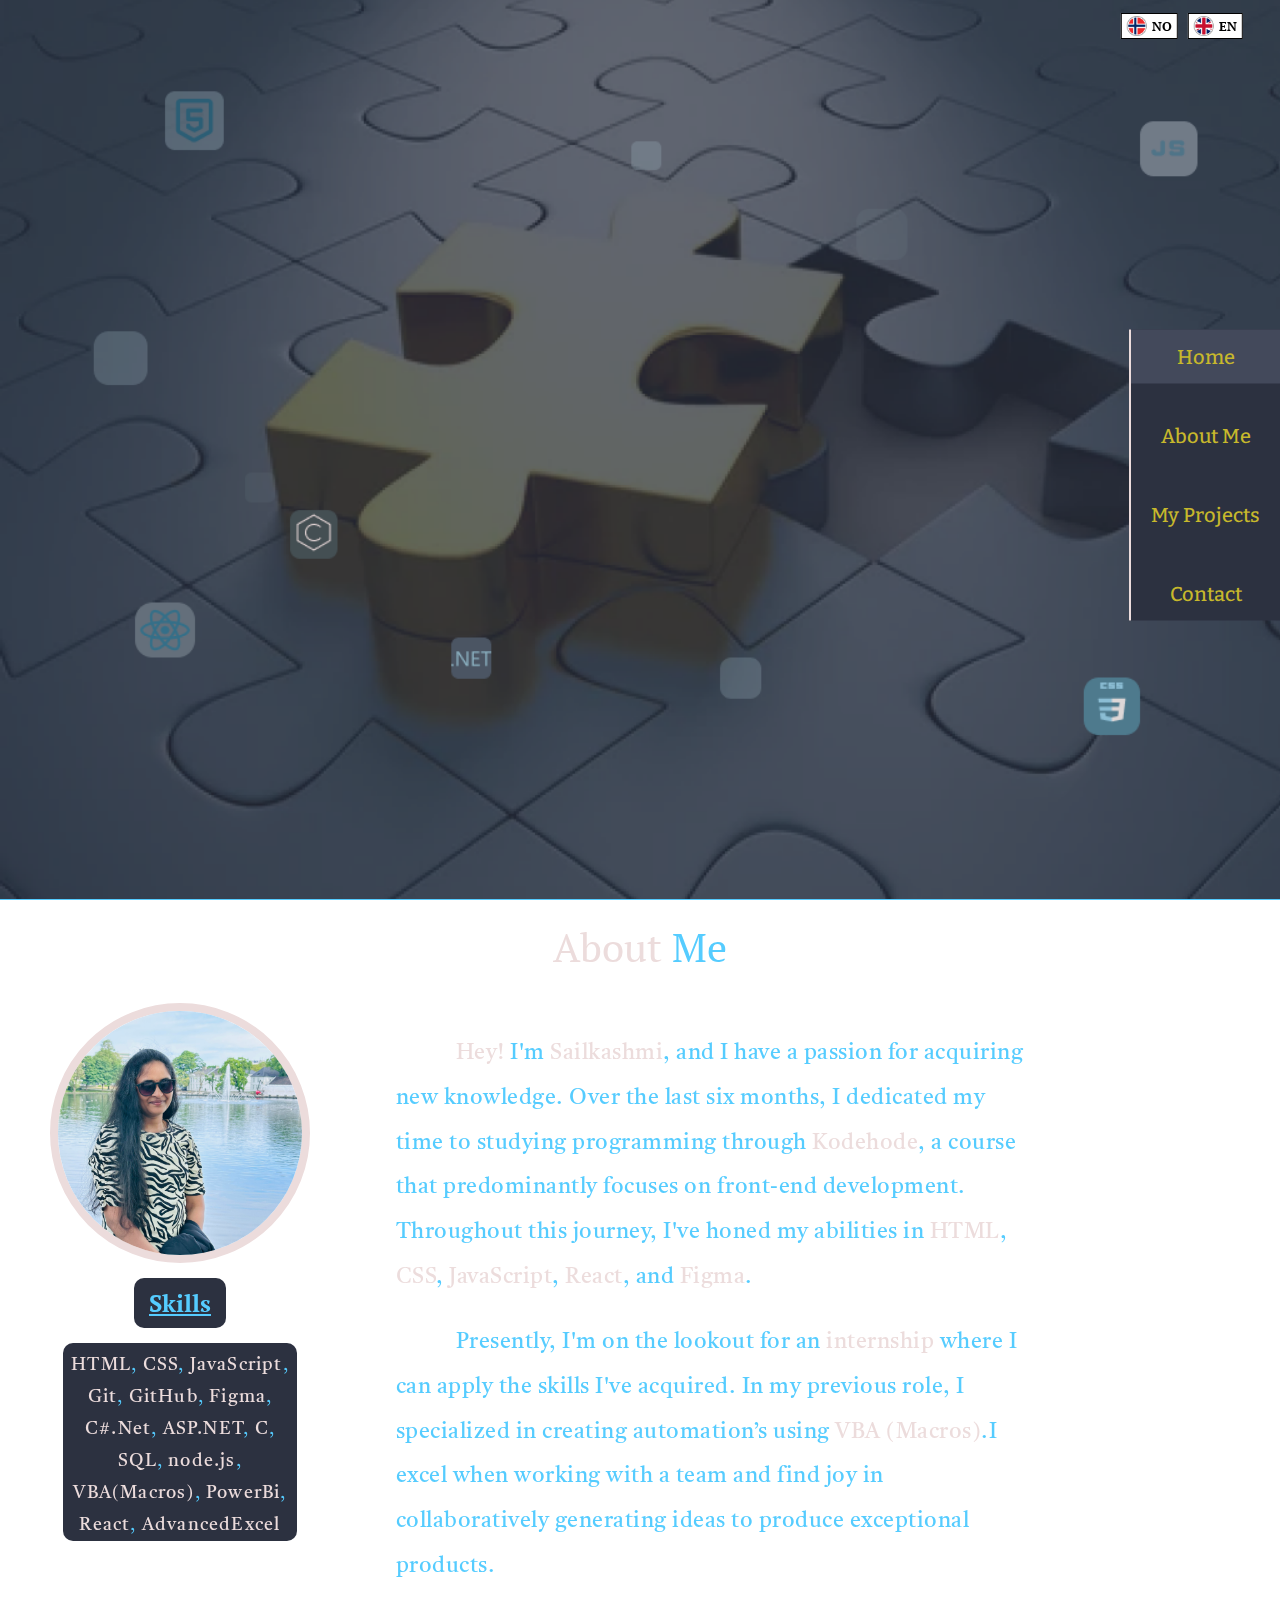
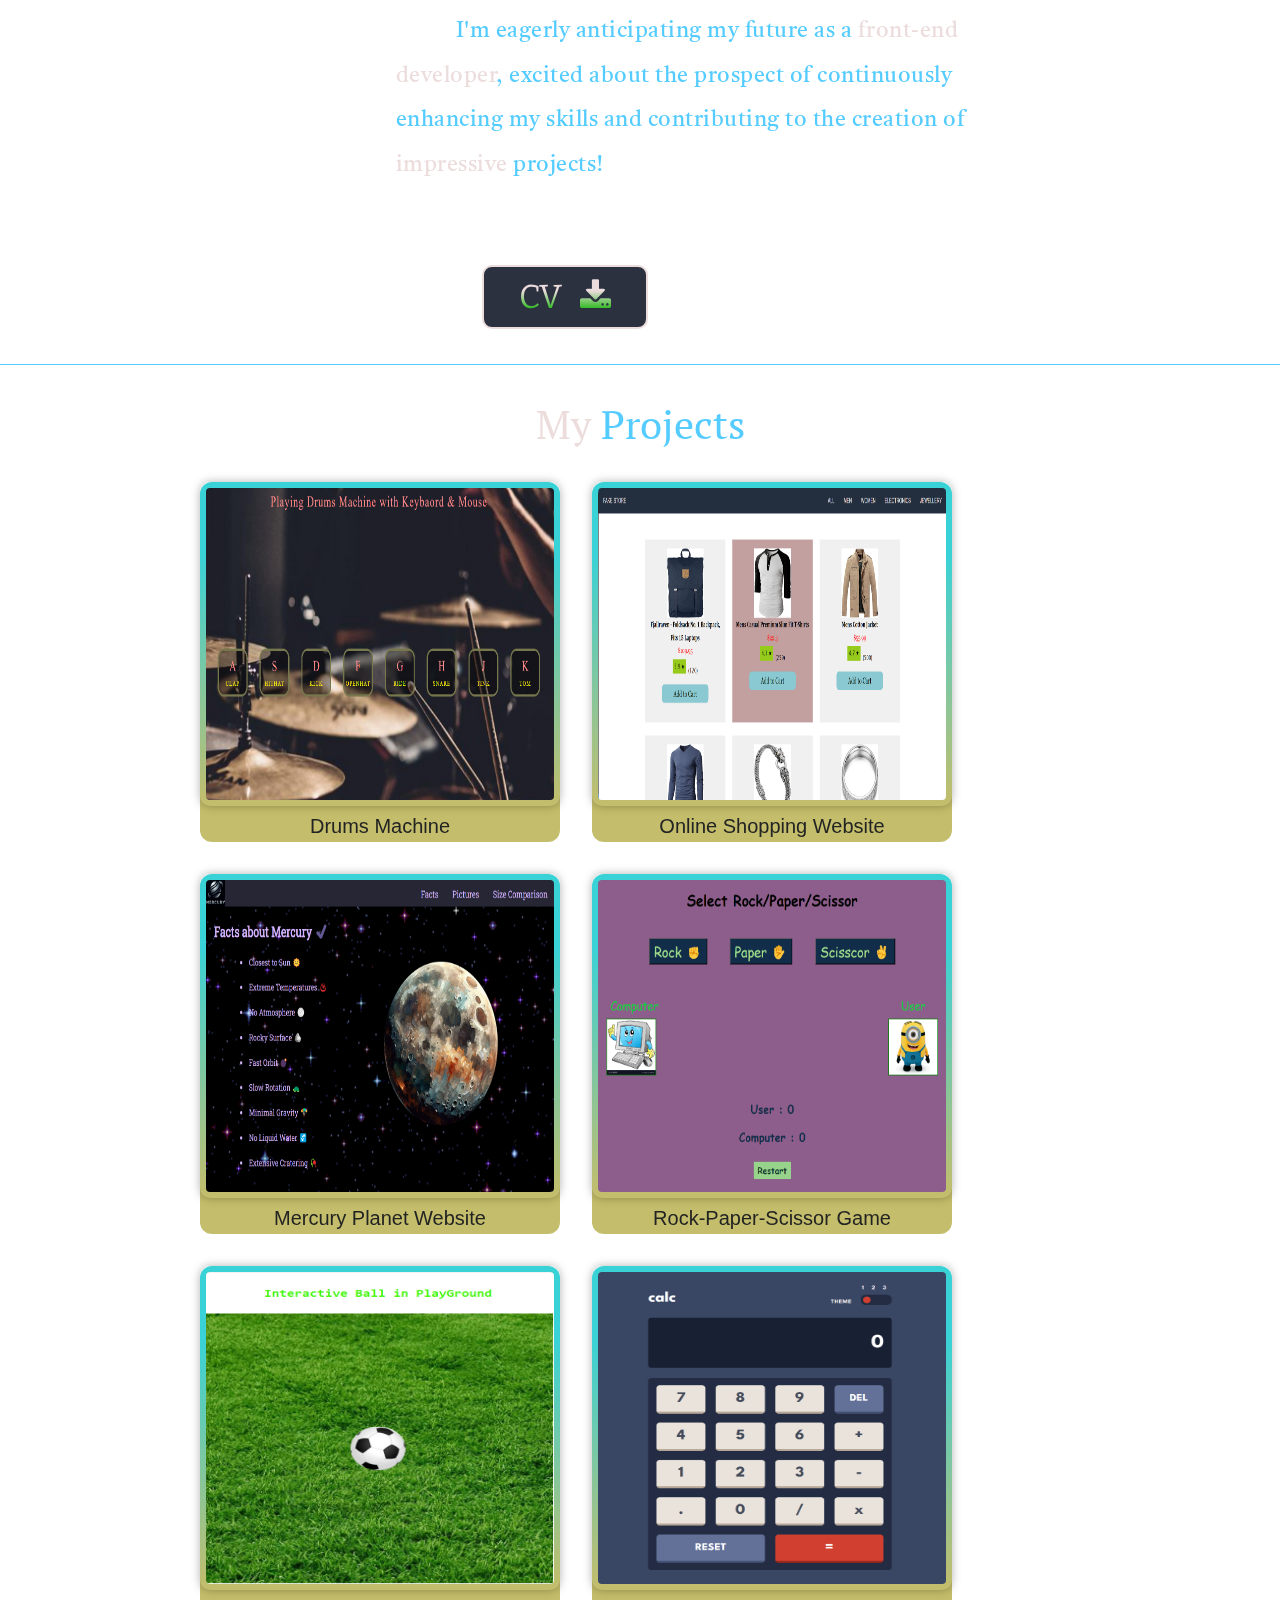
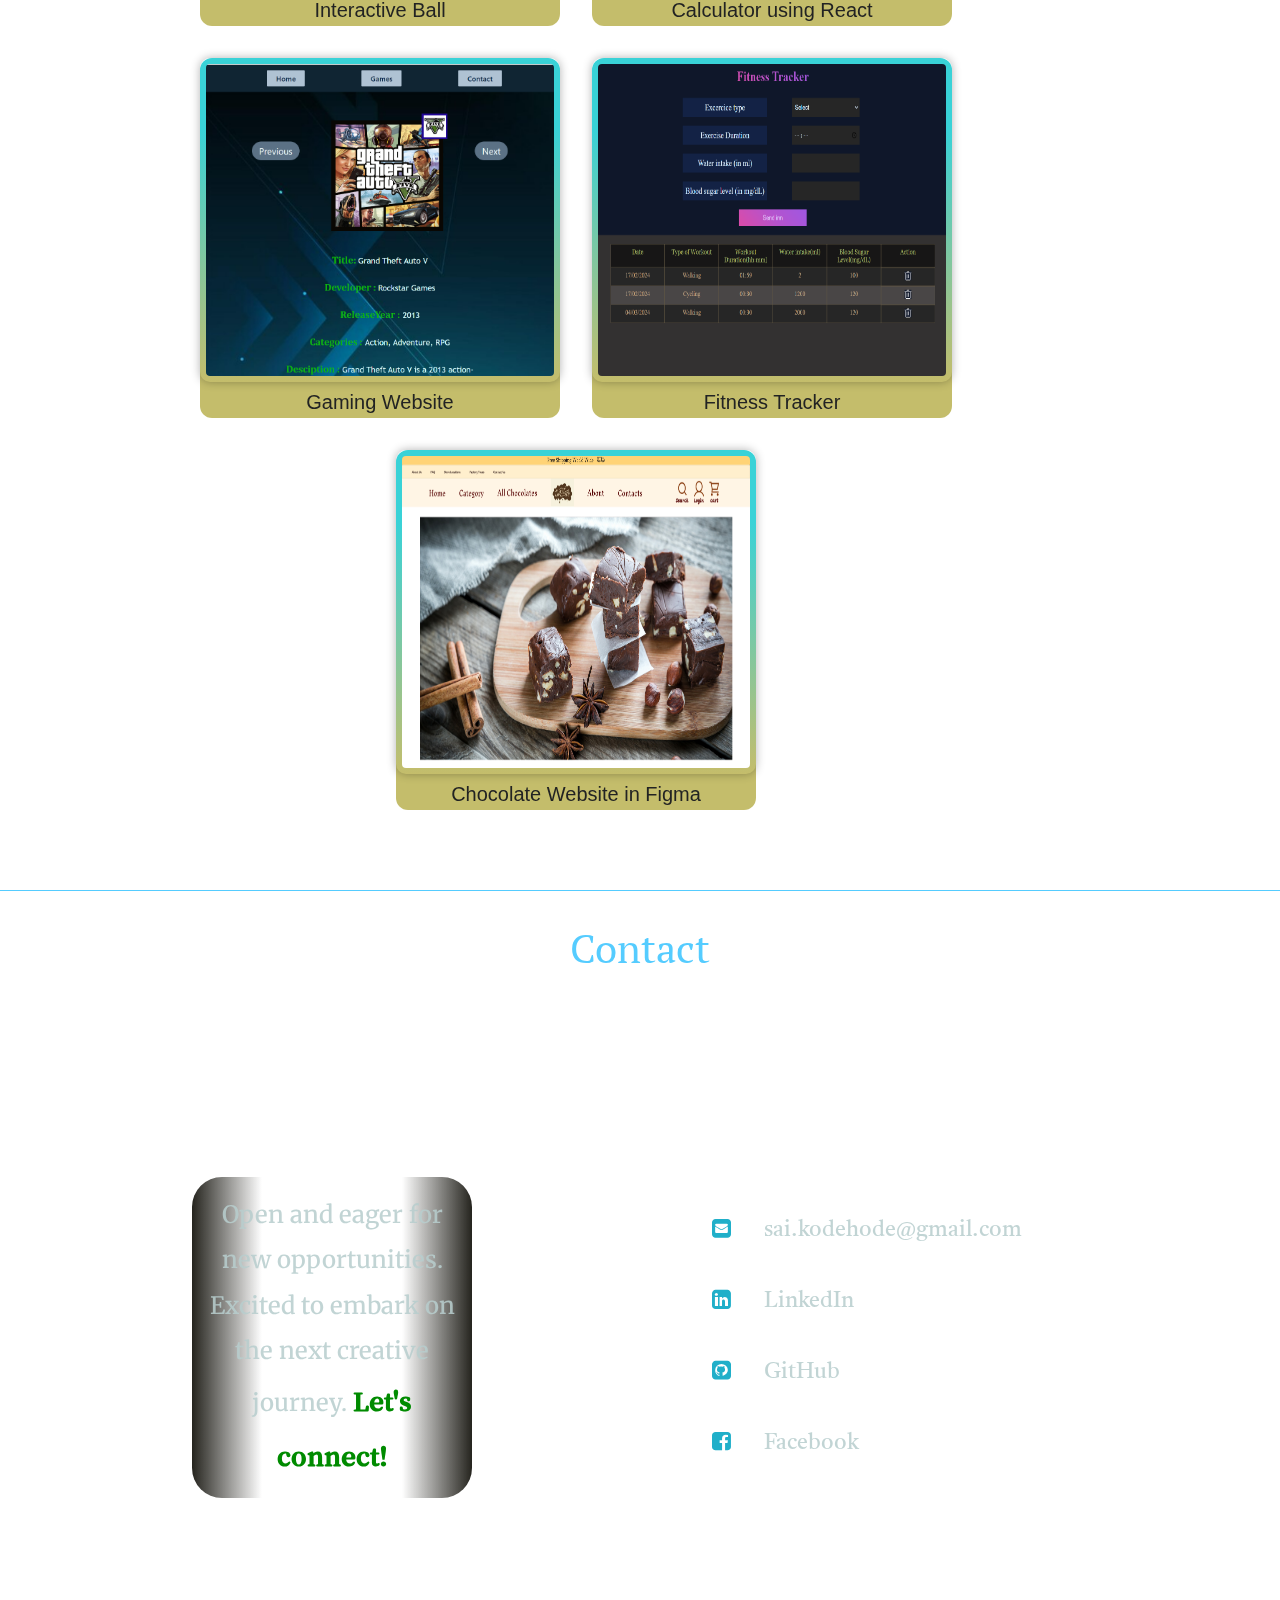
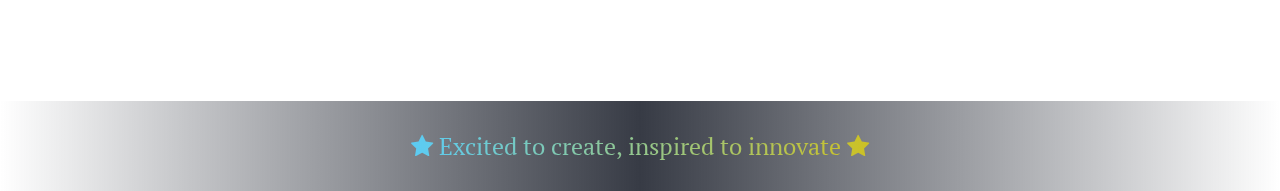
==== commit a19d30ec: "Added Calculator project" ====
--- a/indexenglish.html
+++ b/indexenglish.html
@@ -181,7 +181,7 @@
                 class="github-link"
                 href="https://github.com/Kodehode-Stavanger/javascript-advanced-project-drum-machine-Sai-kodehode"
                 target="_blank"
-                >Github Repo</a
+                >GitHub Repo</a
               >
               <a
                 class="live-link"
@@ -207,7 +207,7 @@
                 class="github-link"
                 href="https://github.com/Kodehode-Stavanger/javascript-advanced-project-api-Sai-kodehode"
                 target="_blank"
-                >Github Repo</a
+                >GitHub Repo</a
               >
               <a
                 class="live-link"
@@ -234,7 +234,7 @@
                 class="github-link"
                 href="https://github.com/Sai-kodehode/Mercury-Planet-Website"
                 target="_blank"
-                >Github Repo</a
+                >GitHub Repo</a
               >
               <a
                 class="live-link"
@@ -261,7 +261,7 @@
                 class="github-link"
                 href="https://github.com/Kodehode-Stavanger/javascript-basic-mini-project-Sai-kodehode"
                 target="_blank"
-                >Github Repo</a
+                >GitHub Repo</a
               >
               <a
                 class="live-link"
@@ -287,7 +287,7 @@
                 class="github-link"
                 href="https://github.com/Kodehode-Stavanger/javascript-advanced-assignment-1-Sai-kodehode"
                 target="_blank"
-                >Github Repo</a
+                >GitHub Repo</a
               >
               <a
                 class="live-link"
@@ -298,6 +298,32 @@
             </p>
           </div>
         </div>
+
+        <!-- Calculator Project-->
+        <div class="project-item">
+          <img src="images/Calculator.png" alt="Calculator image" />
+          <p class="project-name">Calculator using React</p>
+          <div class="description">
+            <p>
+              "React-based calculator app features a user-friendly interface for
+              basic arithmetic operations. Users can input numbers and
+              operations by clicking buttons. It supports theme switching (e.g.,
+              light/dark mode) for customizable visual styles."
+              <a
+                class="github-link"
+                href="https://github.com/Kodehode-Stavanger/react-project-calculator-Sai-kodehode.git"
+                target="_blank"
+                >GitHub Repo</a
+              >
+              <a
+                class="live-link"
+                href="https://kodehode-stavanger.github.io/javascript-basic-mini-project-Sai-kodehode/"
+                target="_blank"
+              ></a>
+            </p>
+          </div>
+        </div>
+
         <div class="project-item">
           <img src="images/Gaming Website.png" alt="Gaming website image" />
           <p class="project-name">Gaming Website</p>
@@ -311,7 +337,7 @@
                 class="github-link"
                 href="https://github.com/Sai-kodehode/Video-game-selling-website"
                 target="_blank"
-                >Github Repo</a
+                >GitHub Repo</a
               >
               <a
                 class="live-link"
@@ -336,7 +362,7 @@
                 class="github-link"
                 href="https://github.com/Kodehode-Stavanger/user-data-assignment-Sai-kodehode"
                 target="_blank"
-                >Github Repo</a
+                >GitHub Repo</a
               >
               <a
                 class="live-link"
--- a/style.css
+++ b/style.css
@@ -181,7 +181,6 @@
 }
 
 #language-toggle .flag-container {
-  /* cursor: pointer; */
   display: flex;
   align-items: center;
   font-family: var(--ff-primary);
@@ -189,9 +188,9 @@
 }
 
 #language-toggle img {
-  width: 20px; /* Adjust the width as needed */
-  height: auto; /* Maintain aspect ratio */
-  margin-right: 5px; /* Add some spacing between the flag and text */
+  width: 20px;
+  height: auto;
+  margin-right: 5px;
 }
 
 #language-toggle button {
@@ -284,7 +283,7 @@
 
 /* About Me */
 #aboutme {
-  /* user-select: none; */
+  user-select: none;
   display: flex;
   flex-direction: column;
   align-items: center;
@@ -555,6 +554,7 @@
   font-size: 1.25rem;
   transition: opacity 0.6s ease-in;
 }
+
 .project-item:hover .description {
   opacity: 1;
   color: #ffffff;
@@ -562,12 +562,10 @@
   font-size: 1.25rem;
 }
 .github-link {
-  /* text-decoration: none; */
   display: block;
   color: rgb(255, 196, 0);
 }
 .live-link {
-  /* text-decoration: none; */
   color: rgb(51, 255, 0);
 }
 
